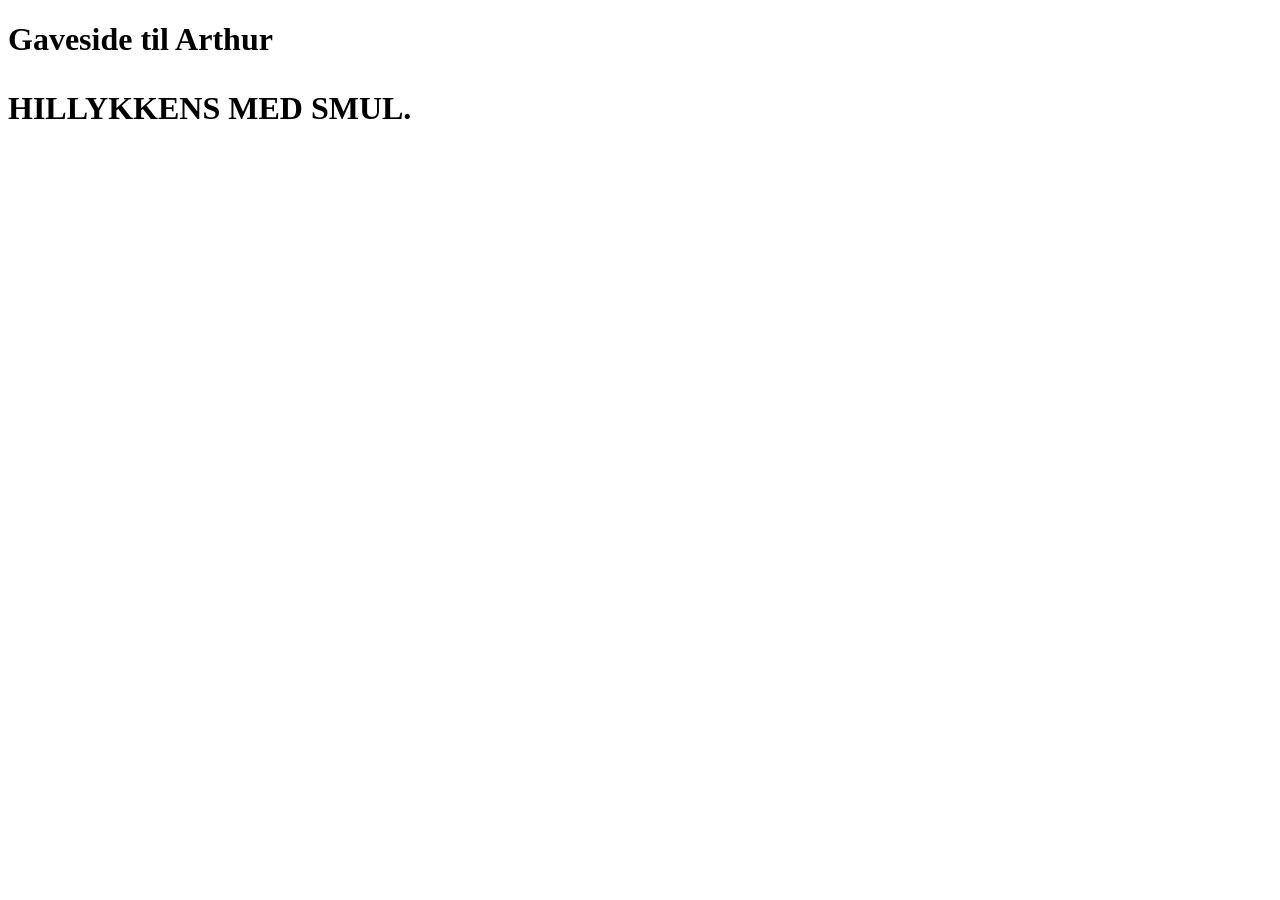
==== index.html @ bd174df3 "Update index.html" ====
<!DOCTYPE html>
<html lang="da-DK">

<head>
  <meta charset="utf-8">
  <meta name="viewport" content="width=device-width, initial-scale=1">

  <title></title>

  <link rel="stylesheet" href="styles/styles.css">
</head>

<body>

<h1>Gaveside til Arthur<h1>
<p>HILLYKKENS MED SMUL.</p>

</body>
</html>
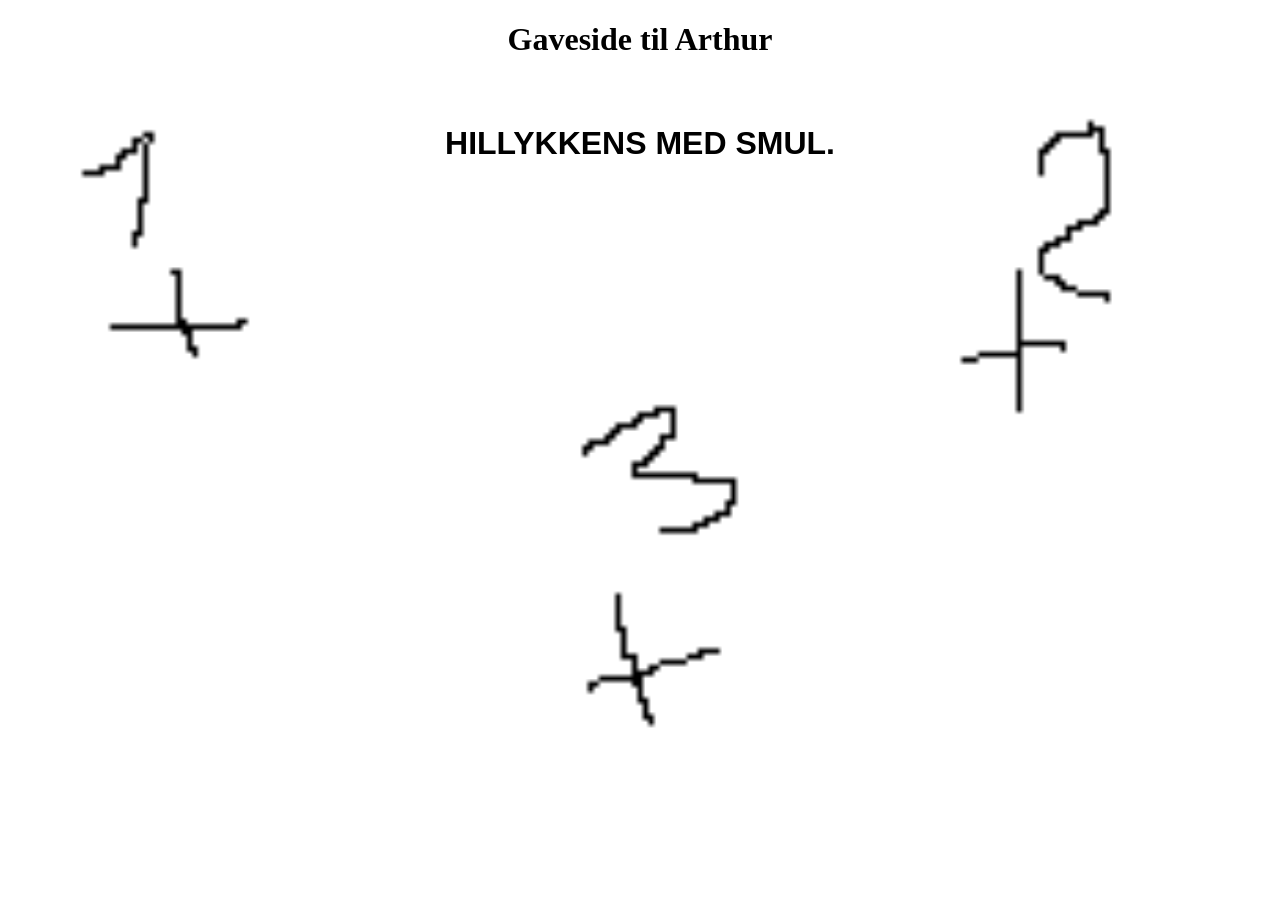
==== commit e135dbf6: "Add files via upload" ====
--- a/index.html
+++ b/index.html
@@ -7,7 +7,7 @@
 
   <title></title>
 
-  <link rel="stylesheet" href="styles/styles.css">
+  <link rel="stylesheet" href="styles.css">
 </head>
 
 <body>
@@ -16,4 +16,4 @@
 <p>HILLYKKENS MED SMUL.</p>
 
 </body>
-</html>
+</html>
--- a/styles.css
+++ b/styles.css
@@ -0,0 +1,23 @@
+body {
+	background-color: whitesmoke;
+	text-align: center;
+	background-image: url('test.png');
+	background-repeat: no-repeat;
+  	background-attachment: fixed;
+  	background-size: cover;
+}
+
+h1 {
+	color: black;
+	font-family: verdana;
+}
+
+p {
+	color: black;
+	font-family: helvetica;
+	padding: 35px;
+}
+
+img {
+
+}
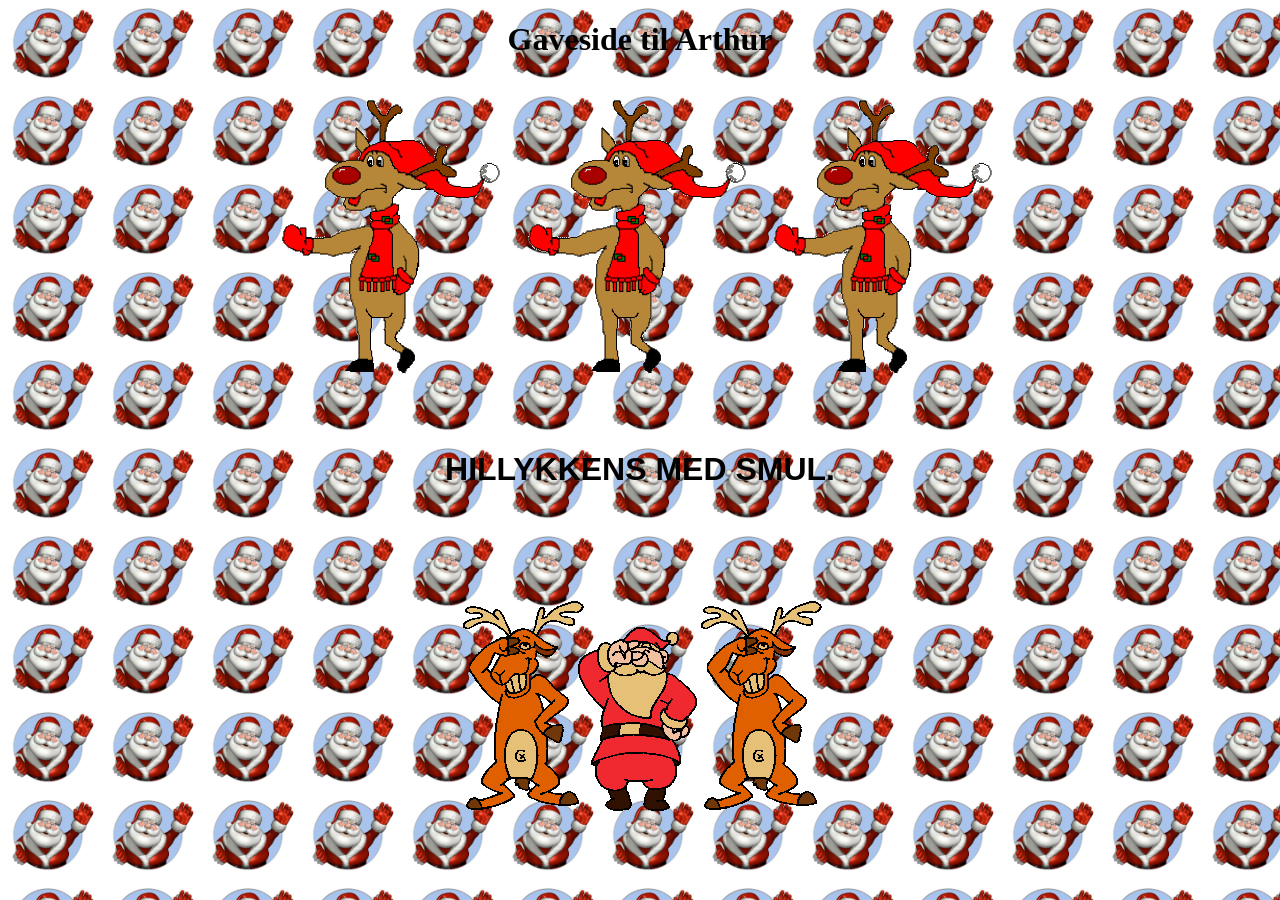
==== commit 644c9351: "Add files via upload" ====
--- a/index.html
+++ b/index.html
@@ -13,7 +13,14 @@
 <body>
 
 <h1>Gaveside til Arthur<h1>
+
+<img src="rein_gif.gif">
+<img src="rein_gif.gif">
+<img src="rein_gif.gif">
+
 <p>HILLYKKENS MED SMUL.</p>
+
+<img src="santa.gif">
 
 </body>
 </html>
--- a/styles.css
+++ b/styles.css
@@ -1,10 +1,8 @@
 body {
 	background-color: whitesmoke;
 	text-align: center;
-	background-image: url('test.png');
-	background-repeat: no-repeat;
-  	background-attachment: fixed;
-  	background-size: cover;
+	background-image: url('chr3.jpg');
+	background-size: 100px;
 }
 
 h1 {
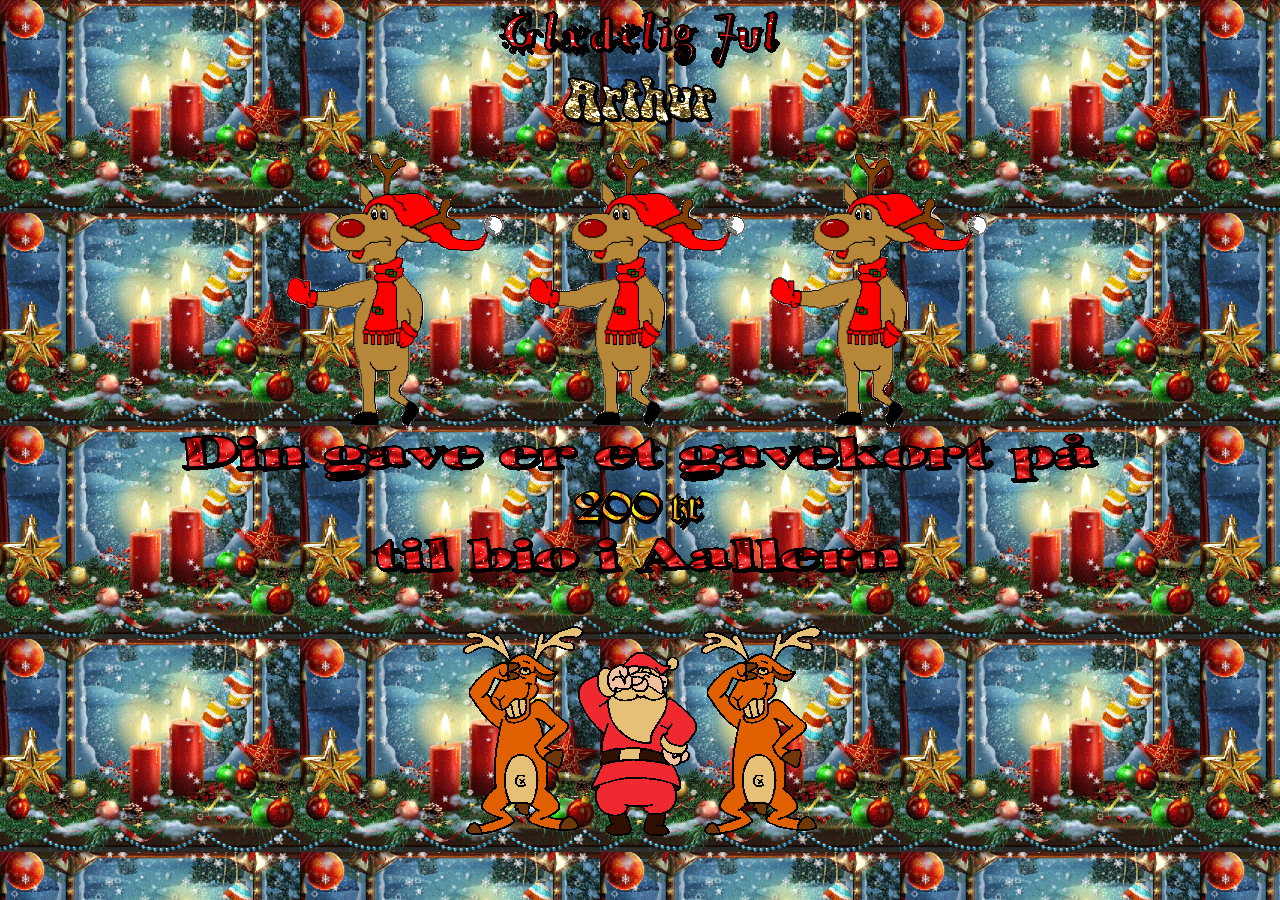
==== commit 37d43779: "Add files via upload" ====
--- a/index.html
+++ b/index.html
@@ -12,14 +12,20 @@
 
 <body>
 
-<h1>Gaveside til Arthur<h1>
-
+<img src="text.gif">
+<br>
+<img src="name.gif">
+<br>
 <img src="rein_gif.gif">
 <img src="rein_gif.gif">
 <img src="rein_gif.gif">
-
-<p>HILLYKKENS MED SMUL.</p>
-
+<br>
+<img src="text2.gif">
+<br>
+<img src="text4.gif">
+<br>
+<img src="text3.gif">
+<br>
 <img src="santa.gif">
 
 </body>
--- a/styles.css
+++ b/styles.css
@@ -1,8 +1,8 @@
 body {
 	background-color: whitesmoke;
 	text-align: center;
-	background-image: url('chr3.jpg');
-	background-size: 100px;
+	background-image: url('candle.gif');
+	background-size: 300px;
 }
 
 h1 {
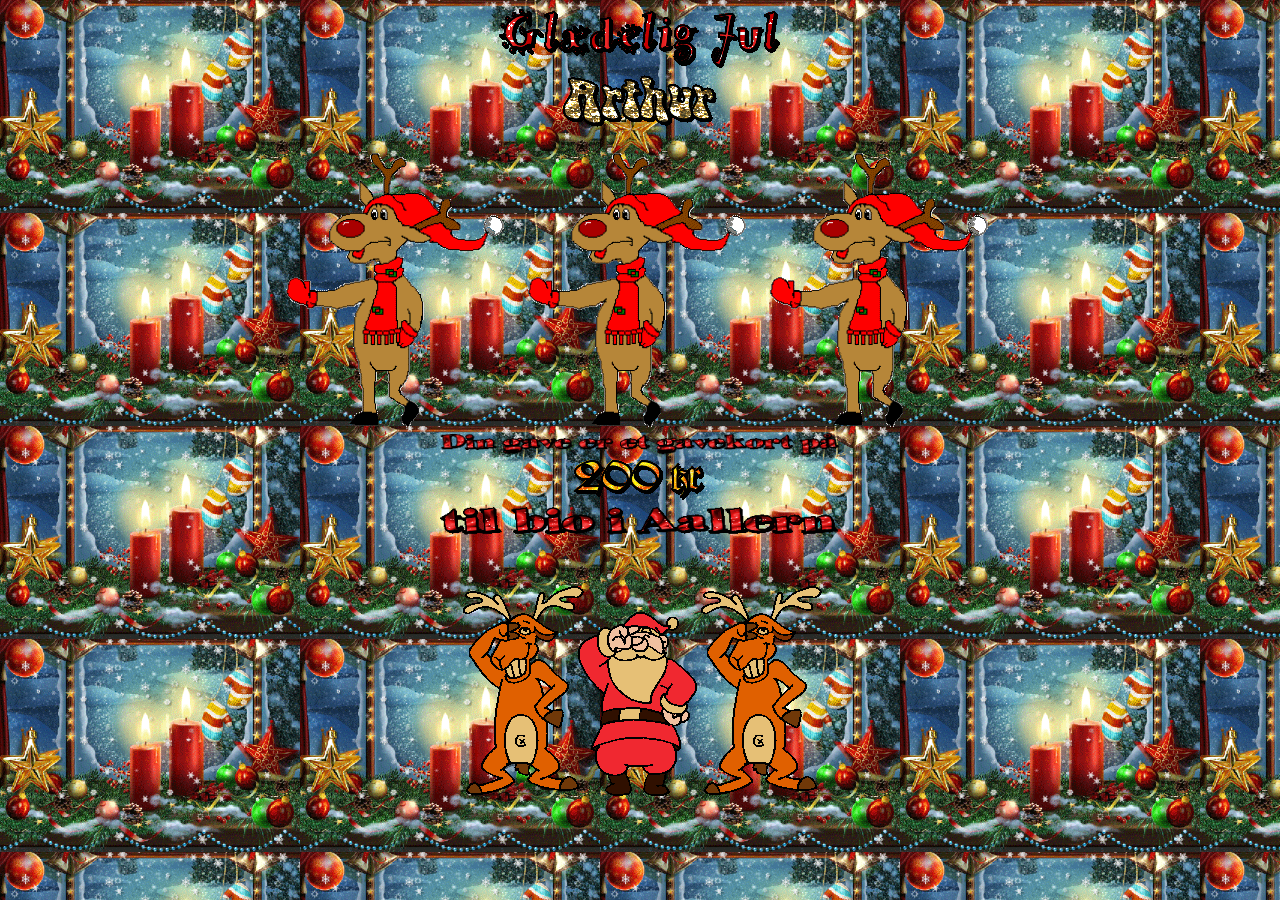
==== commit 4100c300: "Add files via upload" ====
--- a/index.html
+++ b/index.html
@@ -20,11 +20,11 @@
 <img src="rein_gif.gif">
 <img src="rein_gif.gif">
 <br>
-<img src="text2.gif">
+<img src="text2.gif" style="width:400px">
 <br>
 <img src="text4.gif">
 <br>
-<img src="text3.gif">
+<img src="text3.gif" style="width:400px">
 <br>
 <img src="santa.gif">
 
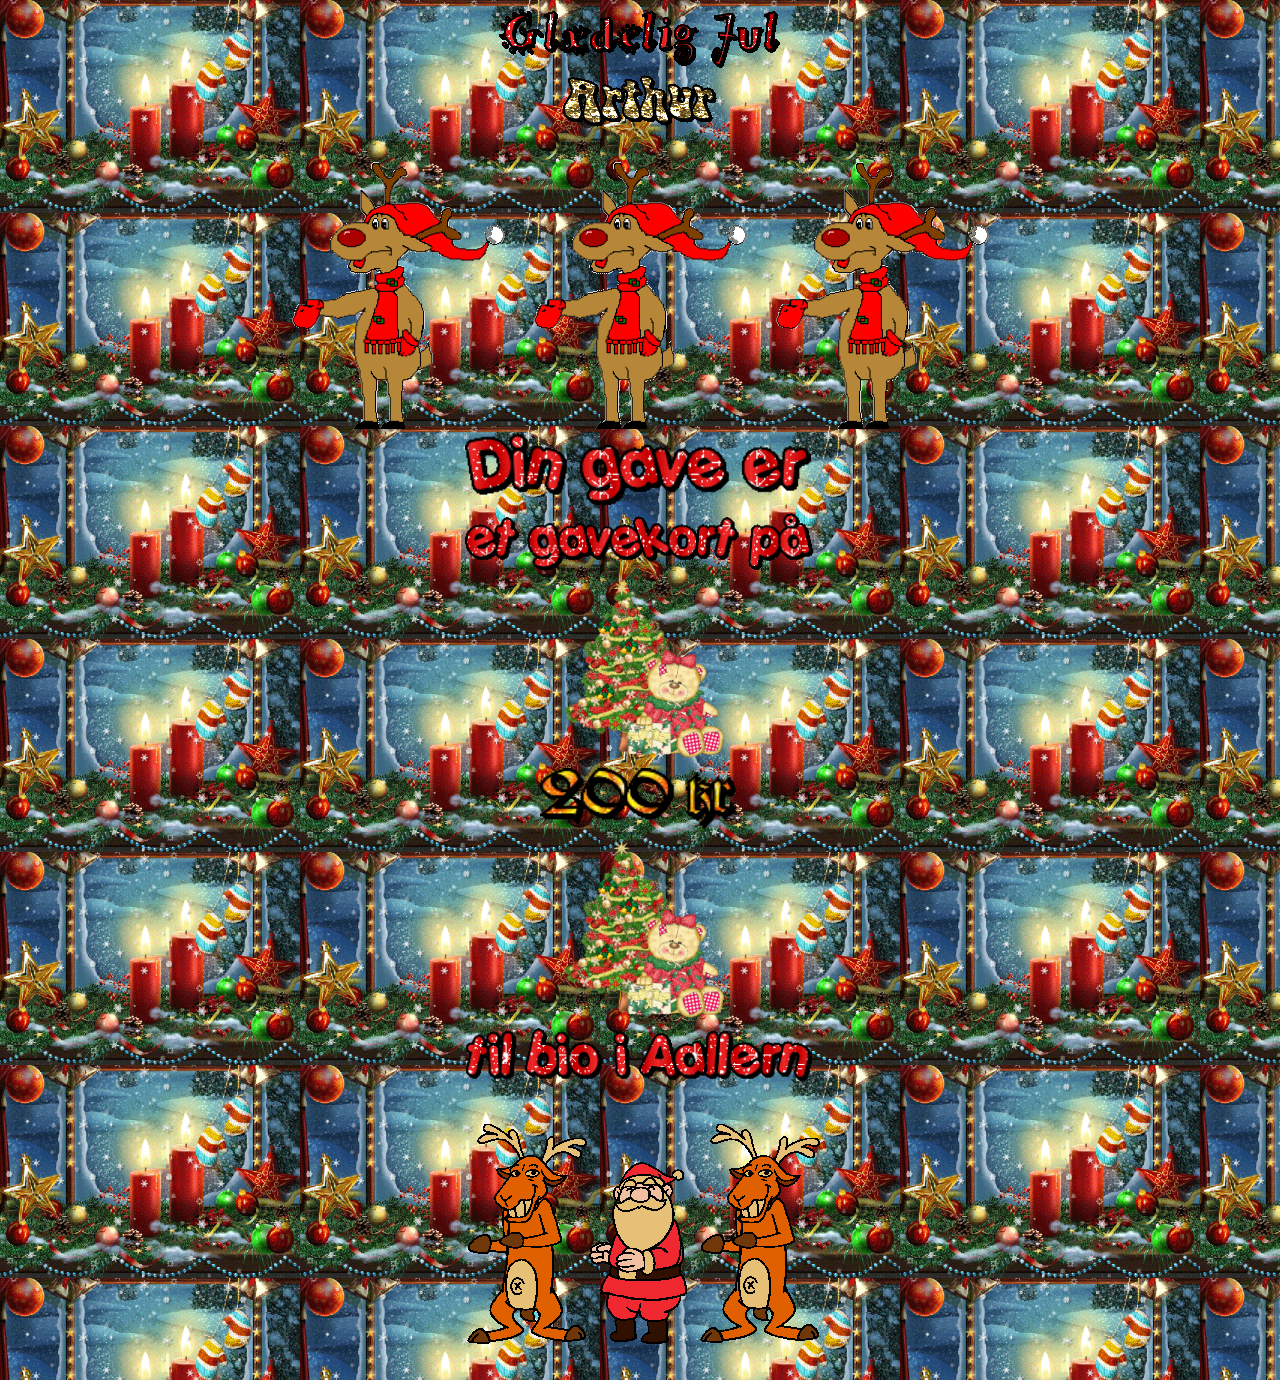
==== commit 35d2ea1a: "Add files via upload" ====
--- a/index.html
+++ b/index.html
@@ -20,11 +20,17 @@
 <img src="rein_gif.gif">
 <img src="rein_gif.gif">
 <br>
-<img src="text2.gif" style="width:400px">
+<img src="text2.gif" style="width:350px">
 <br>
-<img src="text4.gif">
+<img src="text25.gif" style="width:350px">
 <br>
-<img src="text3.gif" style="width:400px">
+<img src="bear.gif" style="width:200px">
+<br>
+<img src="text4.gif" style="width:200px">
+<br>
+<img src="bear.gif" style="width:200px">
+<br>
+<img src="text3.gif" style="width:350px">
 <br>
 <img src="santa.gif">
 
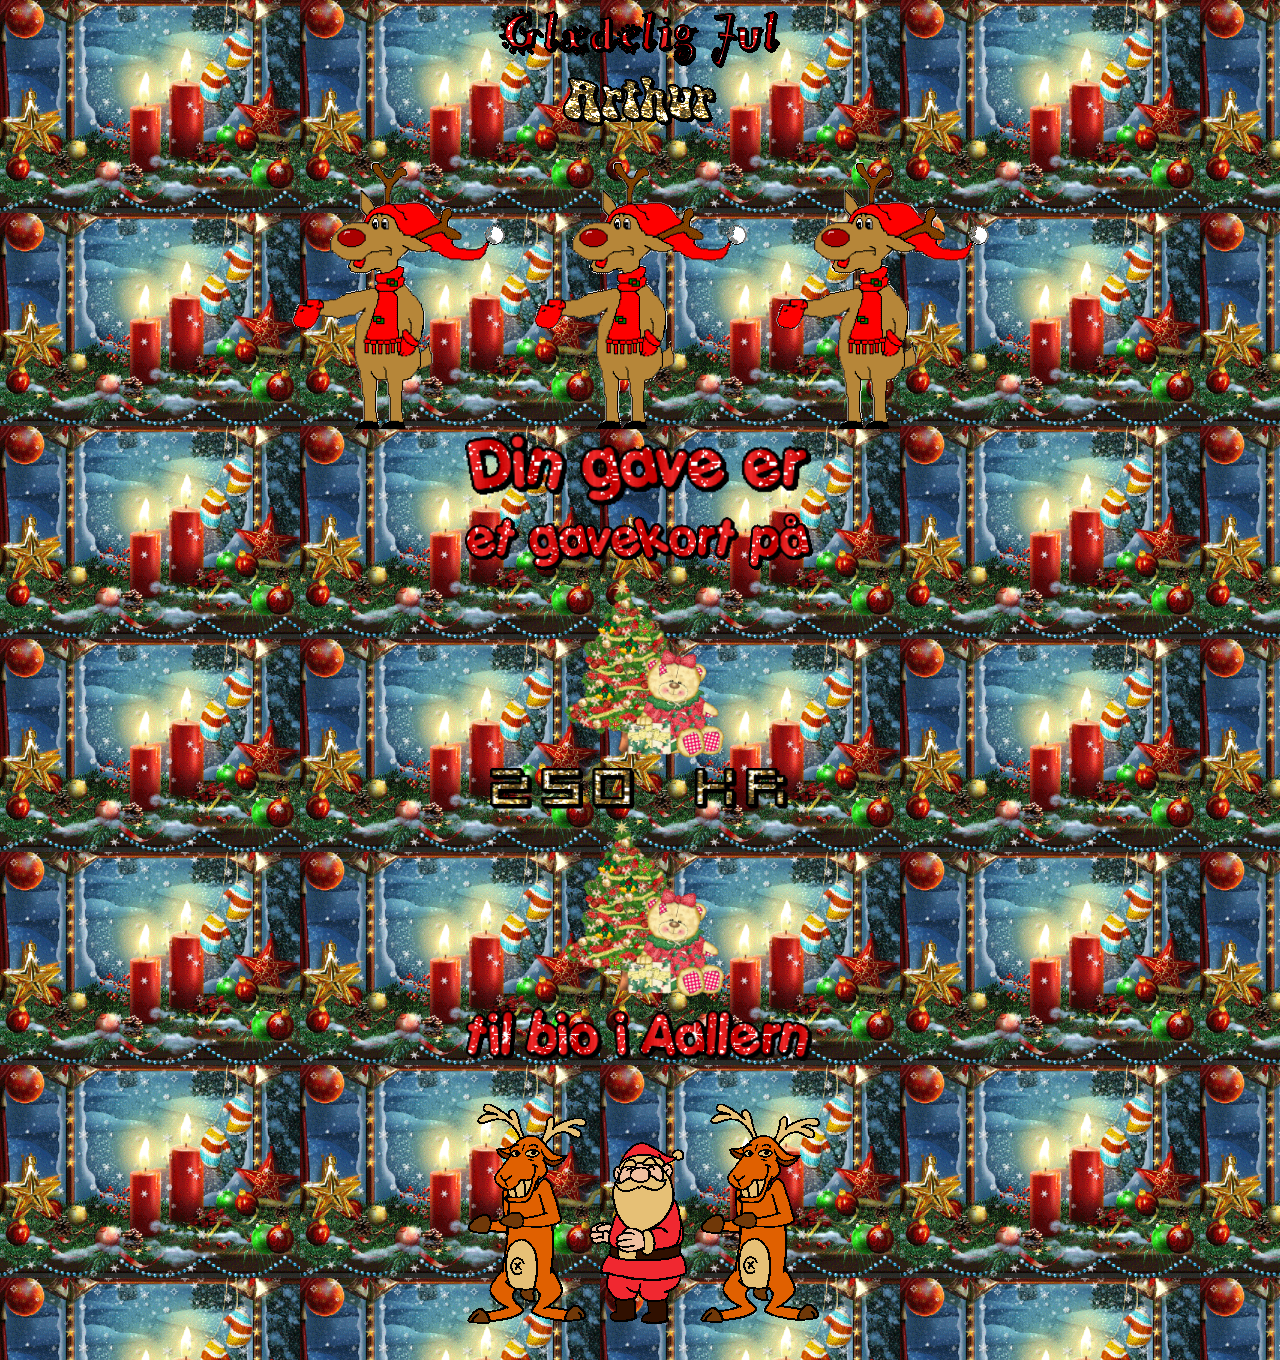
==== commit 5e75ce67: "Add files via upload" ====
--- a/index.html
+++ b/index.html
@@ -26,7 +26,7 @@
 <br>
 <img src="bear.gif" style="width:200px">
 <br>
-<img src="text4.gif" style="width:200px">
+<img src="text4.gif" style="width:300px">
 <br>
 <img src="bear.gif" style="width:200px">
 <br>
